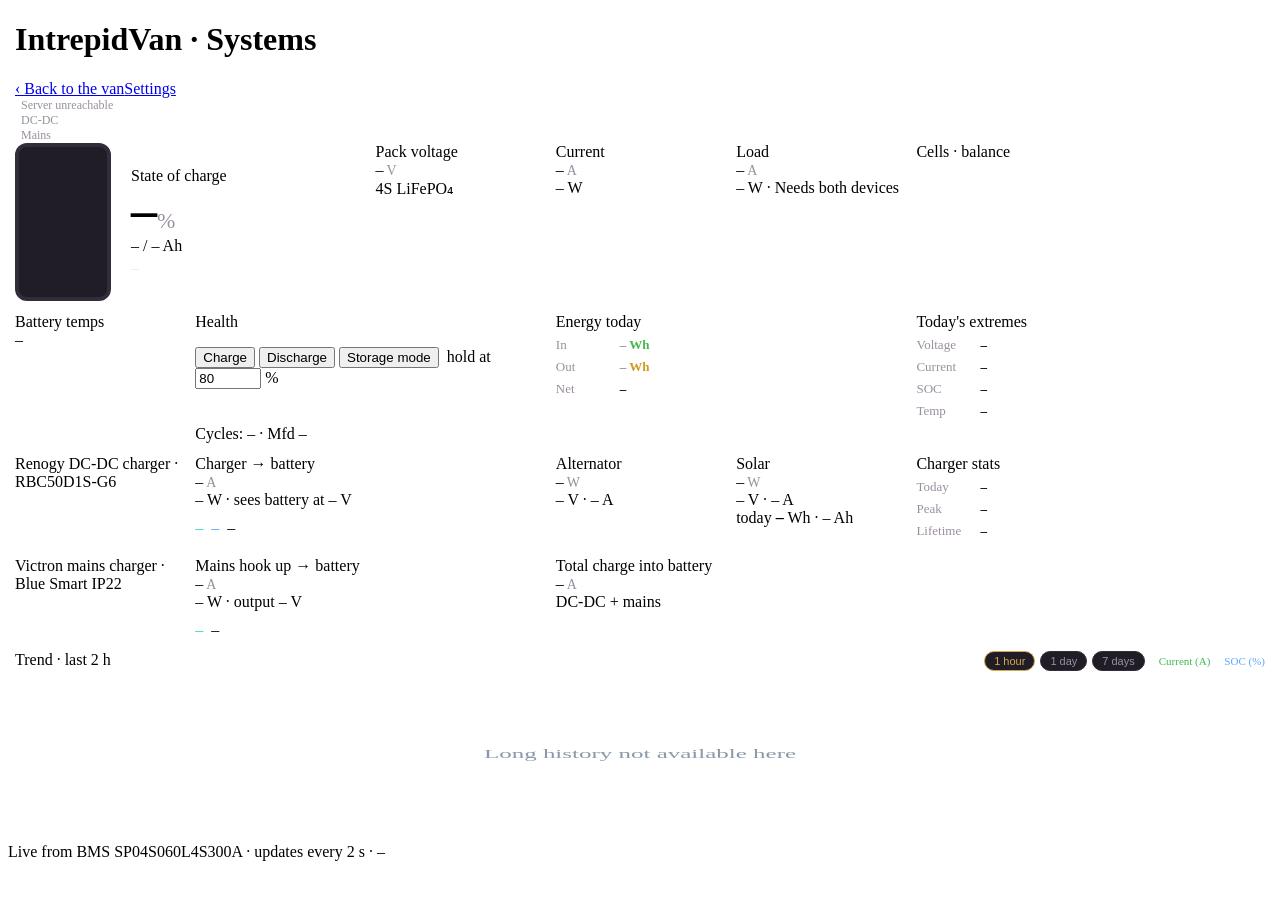
==== static/index.html @ 7e8dc15c "CamperDash: first public release Campervan monitoring and control: one RP2350 relay-board hub talks " ====
<!DOCTYPE html>
<html lang="en">
<head>
<meta charset="utf-8">
<meta name="viewport" content="width=device-width, initial-scale=1, viewport-fit=cover">
<title>IntrepidVan · Systems</title>
<link rel="stylesheet" href="/app.css">
<style>
:root{
    --bg:#0f0e12; --panel:#17151b; --panel2:#201d26; --line:#322d3a;
    --txt:#efe9e0; --muted:#9a8f9e; --accent:#3fb950; --amber:#d29922;
    --red:#f85149; --blue:#58a6ff; --cyan:#39d3c3;
    --brand:#d3a94a; --brand-dim:#c0912e;
  }
  header,.statuses,.grid{max-width:1250px;margin-left:auto;margin-right:auto}
  #status,#rstatus,#vstatus{font-size:12px;color:var(--muted);display:flex;align-items:center;gap:6px}
  .chip.state{color:var(--cyan);border-color:var(--cyan)}
  .chip.src{color:var(--blue);border-color:var(--blue)}
  .card .value .off{font-size:16px;color:var(--muted);font-weight:400}
  .grid{display:grid;grid-template-columns:repeat(auto-fit,minmax(150px,1fr));gap:12px}
  .card .value .unit{font-size:14px;color:var(--muted);font-weight:400;margin-left:3px}

  /* SOC hero card */
  .soc{grid-column:span 2;display:flex;align-items:center;gap:20px}
  .batt{position:relative;width:88px;height:150px;border:4px solid var(--line);
    border-radius:12px;flex:0 0 auto;overflow:hidden;background:var(--panel2)}
  .batt::before{content:"";position:absolute;top:-11px;left:50%;transform:translateX(-50%);
    width:34px;height:8px;background:var(--line);border-radius:4px 4px 0 0}
  .batt .fill{position:absolute;bottom:0;left:0;right:0;background:var(--accent);
    transition:height .6s ease, background .4s}
  .soc .big{font-size:52px;font-weight:700;line-height:1}
  .soc .big .unit{font-size:22px;color:var(--muted);font-weight:400}

  .flow{font-variant-numeric:tabular-nums}
  .charging{color:var(--accent)} .discharging{color:var(--amber)} .idle{color:var(--muted)}

  .cells .label{margin-bottom:12px}
  .cellrow{display:flex;align-items:center;gap:10px;margin:8px 0;font-size:13px}
  .cellrow .name{width:44px;color:var(--muted)}
  .cellrow .bar{flex:1;height:10px;background:var(--panel2);border-radius:5px;overflow:hidden}
  .cellrow .bar>div{height:100%;background:var(--blue);border-radius:5px;transition:width .5s}
  .cellrow .mv{width:64px;text-align:right;font-variant-numeric:tabular-nums}
  .cellrow.hi .bar>div{background:var(--accent)} .cellrow.lo .bar>div{background:var(--amber)}

  .chips{display:flex;flex-wrap:wrap;gap:8px;margin-top:4px}
  .trow{display:grid;grid-template-columns:24px 1fr auto;align-items:baseline;gap:8px;margin:9px 0}
  .trow .tn{color:var(--txt);font-size:13px;font-weight:600}
  .trow .tr{color:var(--muted);font-size:11px;text-transform:uppercase;letter-spacing:.5px}
  .trow b{font-weight:600;font-size:18px;font-variant-numeric:tabular-nums;white-space:nowrap;text-align:right}
  .eta{color:var(--txt);margin-top:4px}
  .kv{display:flex;align-items:baseline;gap:8px;font-size:13px;margin:6px 0;font-variant-numeric:tabular-nums}
  .kv span{color:var(--muted);width:56px}
  .kv i{font-style:normal;color:var(--muted);font-size:12px}
  .trend svg{width:100%;height:170px;display:block;margin-top:4px}
  .key{font-style:normal;font-size:11px;text-transform:none;letter-spacing:0;margin-left:10px}
  .key.a{color:var(--accent)} .key.s{color:var(--blue)}
  .rbtn{background:var(--panel2);color:var(--muted);border:1px solid var(--line);border-radius:999px;
    padding:3px 9px;font-size:11px;cursor:pointer;margin-left:5px;text-transform:none;letter-spacing:0}
  .rbtn.sel{color:var(--brand);border-color:var(--brand)}

  /* ---- safety alert ---------------------------------------------------- */
  #alertbar{position:fixed;left:0;right:0;top:0;z-index:950;display:none;
    align-items:center;gap:12px;padding:calc(10px + env(safe-area-inset-top)) 16px 10px;
    background:var(--red);color:#fff;font-size:15px;font-weight:600;
    box-shadow:0 2px 18px rgba(0,0,0,.5)}
  #alertbar.show{display:flex}
  #alertbar .atext{flex:1;min-width:0}
  #alertbar .adetail{display:block;font-weight:400;font-size:13px;opacity:.92;margin-top:2px}
  #alertbar button{background:rgba(255,255,255,.16);color:#fff;border:1px solid rgba(255,255,255,.5);
    border-radius:9px;padding:7px 12px;font-size:13px;cursor:pointer;white-space:nowrap}
  #alertbar button:hover{background:rgba(255,255,255,.28)}
  /* the whole page pulses, so it catches the eye from across the van */
  @keyframes alertflash{0%,100%{box-shadow:inset 0 0 0 0 rgba(248,81,73,0)}
                        50%{box-shadow:inset 0 0 0 6px rgba(248,81,73,.85)}}
  body.alerting{animation:alertflash 1s ease-in-out infinite}
  @media (prefers-reduced-motion:reduce){body.alerting{animation:none}
    #alertbar.show{outline:3px solid #fff}}
</style>
</head>
<body>
<header>
  <h1><img class="logo" src="/logo.jpg" alt="">Intrepid<span class="dot">Van</span> · Systems</h1>
  <nav><a href="/">&lsaquo; Back to the van</a><a href="/settings">Settings</a></nav>
</header>
<div class="statuses">
  <div id="status"><span class="led"></span><span id="statustext">Battery</span></div>
  <div id="rstatus"><span class="led"></span><span id="rstatustext">DC-DC</span></div>
  <div id="vstatus"><span class="led"></span><span id="vstatustext">Mains</span></div>
</div>

<div class="grid">
  <div class="card soc">
    <div class="batt"><div class="fill" id="battfill" style="height:0%"></div></div>
    <div>
      <div class="label">State of charge</div>
      <div class="big"><span id="soc">–</span><span class="unit">%</span></div>
      <div class="sub"><span id="ah">–</span> / <span id="ahnom">–</span> Ah</div>
      <div class="sub eta" id="eta">–</div>
    </div>
  </div>

  <div class="card">
    <div class="label">Pack voltage</div>
    <div class="value"><span id="volts">–</span><span class="unit">V</span></div>
    <div class="sub">4S LiFePO₄</div>
  </div>

  <div class="card">
    <div class="label" id="flowlabel">Current</div>
    <div class="value flow"><span id="amps">–</span><span class="unit">A</span></div>
    <div class="sub"><span id="power">–</span> W</div>
  </div>

  <div class="card">
    <div class="label">Load</div>
    <div class="value"><span id="load">–</span><span class="unit">A</span></div>
    <div class="sub"><span id="loadw">–</span> W · <span id="loadnote">Needs both devices</span></div>
  </div>

  <div class="card cells" style="grid-column:span 2">
    <div class="label">Cells · balance <span id="delta" style="float:right;color:var(--muted)"></span></div>
    <div id="cells"></div>
  </div>

  <div class="card">
    <div class="label">Battery temps</div>
    <div id="temps"><span class="nsub">–</span></div>
    <div class="sub" id="tspread" style="margin-top:10px"></div>
  </div>

  <div class="card" style="grid-column:span 2">
    <div class="label">Health</div>
    <div class="chips" id="health"></div>
    <div class="ctl" style="margin-top:12px">
      <button class="btn" id="fet-charge">Charge</button>
      <button class="btn" id="fet-discharge">Discharge</button>
      <button class="btn" id="storage">Storage mode</button>
      <label style="margin-left:4px">hold at
        <input id="storagetgt" type="number" min="30" max="95" step="5" value="80" style="width:58px"> %</label>
    </div>
    <div class="sub" id="fetres" style="margin-top:8px">&nbsp;</div>
    <div class="sub" style="margin-top:10px">Cycles: <span id="cycles">–</span> · Mfd <span id="mfd">–</span></div>
  </div>

  <div class="card" style="grid-column:span 2">
    <div class="label">Energy today</div>
    <div class="kv"><span>In</span><b class="charging"><span id="whin">–</span> Wh</b><i id="ahin"></i></div>
    <div class="kv"><span>Out</span><b class="discharging"><span id="whout">–</span> Wh</b><i id="ahout"></i></div>
    <div class="kv"><span>Net</span><b id="whnet">–</b></div>
    <div class="sub" id="since"></div>
  </div>

  <div class="card" style="grid-column:span 2">
    <div class="label">Today's extremes</div>
    <div class="kv"><span>Voltage</span><b id="xv">–</b></div>
    <div class="kv"><span>Current</span><b id="xa">–</b></div>
    <div class="kv"><span>SOC</span><b id="xsoc">–</b></div>
    <div class="kv"><span>Temp</span><b id="xt">–</b></div>
  </div>

  <div class="section">Renogy DC-DC charger · <span id="rmodel">RBC50D1S-G6</span></div>

  <div class="card" style="grid-column:span 2">
    <div class="label">Charger → battery</div>
    <div class="value"><span id="rchg">–</span><span class="unit">A</span></div>
    <div class="sub"><span id="rchgw">–</span> W · sees battery at <span id="rbv">–</span> V</div>
    <div class="chips" style="margin-top:10px">
      <span class="chip state" id="rstate">–</span>
      <span class="chip src" id="rsource">–</span>
      <span class="chip" id="rtemp">–</span>
    </div>
  </div>

  <div class="card">
    <div class="label">Alternator</div>
    <div class="value"><span id="altw">–</span><span class="unit">W</span></div>
    <div class="sub"><span id="altv">–</span> V · <span id="alta">–</span> A</div>
    <div class="sub" id="altnote"></div>
  </div>

  <div class="card">
    <div class="label">Solar</div>
    <div class="value"><span id="solw">–</span><span class="unit">W</span></div>
    <div class="sub"><span id="solv">–</span> V · <span id="sola">–</span> A</div>
    <div class="sub">today <b id="rwh">–</b> Wh · <span id="rah">–</span> Ah</div>
  </div>

  <div class="card" style="grid-column:span 2">
    <div class="label">Charger stats</div>
    <div class="kv"><span>Today</span><b id="rtoday">–</b></div>
    <div class="kv"><span>Peak</span><b id="rpeak">–</b></div>
    <div class="kv"><span>Lifetime</span><b id="rlife">–</b></div>
    <div class="chips" id="rfaults" style="margin-top:6px"></div>
  </div>

  <div class="section">Victron mains charger · <span id="vmodel">Blue Smart IP22</span></div>

  <div class="card" style="grid-column:span 2">
    <div class="label">Mains hook up → battery</div>
    <div class="value"><span id="vchg">–</span><span class="unit">A</span></div>
    <div class="sub"><span id="vchgw">–</span> W · output <span id="vv">–</span> V</div>
    <div class="chips" style="margin-top:10px">
      <span class="chip state" id="vstate">–</span>
      <span class="chip" id="verr">–</span>
    </div>
  </div>

  <div class="card" style="grid-column:span 2">
    <div class="label">Total charge into battery</div>
    <div class="value"><span id="totchg">–</span><span class="unit">A</span></div>
    <div class="sub" id="totbreak">DC-DC + mains</div>
  </div>

  <div class="card trend" style="grid-column:1 / -1">
    <div class="label">Trend · <span id="span">last 2 h</span>
      <span style="float:right">
        <button class="rbtn sel" data-range="hour">1 hour</button><button class="rbtn" data-range="day">1 day</button><button class="rbtn" data-range="week">7 days</button>
        <i class="key a">Current (A)</i> <i class="key s">SOC (%)</i></span></div>
    <svg id="graph" viewBox="0 0 600 170" preserveAspectRatio="none"></svg>
  </div>
</div>

<footer>Live from BMS SP04S060L4S300A · updates every 2 s · <span id="age">–</span></footer>

<script src="/common.js"></script>
<script>
const $ = id => document.getElementById(id);

function fmtFlow(a){
  if(a===undefined||a===null) return {cls:'idle',txt:'–'};
  if(a>0.05) return {cls:'charging',txt:'+'+a.toFixed(2)};
  if(a<-0.05) return {cls:'discharging',txt:a.toFixed(2)};
  return {cls:'idle',txt:'0.00'};
}

async function tick(){
  let d;
  try{ d = await (await fetch('/api/data',{cache:'no-store'})).json(); }
  catch(e){ setStatus(false,'Server unreachable'); return; }

  renderRenogy(d.renogy||{}, d.derived||{});
  renderVictron(d.victron||{}, d.renogy||{});
  if(!d.connected){
    setStatus(false, d.error ? 'Battery: '+d.error.slice(0,30) : 'Battery…');
    return;
  }
  setStatus(true,'Battery');

  if(d.soc!=null){ $('soc').textContent=d.soc; $('battfill').style.height=d.soc+'%';
    $('battfill').style.background = d.soc<20?'var(--red)':d.soc<50?'var(--amber)':'var(--accent)'; }
  if(d.residual_ah!=null) $('ah').textContent=d.residual_ah.toFixed(1);
  if(d.nominal_ah!=null) $('ahnom').textContent=d.nominal_ah.toFixed(0);
  if(d.voltage!=null) $('volts').textContent=d.voltage.toFixed(2);

  const f=fmtFlow(d.current);
  $('amps').className='flow '+f.cls; $('amps').textContent=f.txt;
  $('flowlabel').textContent = d.current>0.05?'Charging':d.current<-0.05?'Discharging':'Current';
  if(d.power_w!=null) $('power').textContent=(d.power_w>0?'+':'')+d.power_w.toFixed(1);

  if(d.cells_mv){
    const mn=d.cell_min_mv, mx=d.cell_max_mv;
    $('delta').textContent='Δ '+(d.cell_delta_mv)+' mV';
    $('cells').innerHTML = d.cells_mv.map((mv,i)=>{
      const pct = Math.max(2,Math.min(100,((mv-3000)/(3650-3000))*100));
      const cls = mv===mx?'hi':mv===mn?'lo':'';
      return `<div class="cellrow ${cls}"><span class="name">C${i+1}</span>
        <span class="bar"><div style="width:${pct}%"></div></span>
        <span class="mv">${(mv/1000).toFixed(3)} V</span></div>`;
    }).join('');
  }

  if(d.temps_c && d.temps_c.length){
    const roles=['board','cell','cell'];  // tentative — confirm by which climbs under load
    const arr=d.temps_c, mn=Math.min(...arr), mx=Math.max(...arr);
    $('temps').innerHTML = arr.map((t,i)=>{
      const hot = arr.length>1 && t===mx && (mx-mn)>=0.3;
      return `<div class="trow"><span class="tn">T${i+1}</span>`+
             `<span class="tr">${roles[i]||''}</span>`+
             `<b${hot?' style="color:var(--amber)"':''}>${t.toFixed(1)} °C</b></div>`;
    }).join('');
    $('tspread').textContent = arr.length>1 ? 'Spread '+(mx-mn).toFixed(1)+' °C' : '';
  }

  const h=[];
  h.push(`<span class="chip ${d.charge_fet?'on':'warn'}">Charge ${d.charge_fet?'enabled':'disabled'}</span>`);
  h.push(`<span class="chip ${d.discharge_fet?'on':'warn'}">Discharge ${d.discharge_fet?'enabled':'disabled'}</span>`);
  paintFets(d);
  if(d.faults && d.faults.length) d.faults.forEach(x=>h.push(`<span class="chip bad">${x}</span>`));
  else h.push(`<span class="chip on">No faults</span>`);
  $('health').innerHTML=h.join('');
  if(d.cycles!=null) $('cycles').textContent=d.cycles;
  if(d.prod_date) $('mfd').textContent=d.prod_date;

  { // prefer the device-computed age (the Pico has no real clock)
    const age = d.age_s!=null ? d.age_s : (d.updated ? Math.round(Date.now()/1000-d.updated) : null);
    if(age!=null) $('age').textContent='Last reading '+(age<2?'just now':age+'s ago'); }

  const st=d.stats; if(!st) return;
  // time remaining
  const fmtH=h=>{ if(h>240) return '> 10 days'; const m=Math.round(h*60);
    return m<60? m+' min' : Math.floor(m/60)+' h '+String(m%60).padStart(2,'0')+' m'; };
  if(st.time_to_empty_h!=null) $('eta').innerHTML=`≈ <b>${fmtH(st.time_to_empty_h)}</b> to empty at ${(-st.avg_current).toFixed(1)} A avg`;
  else if(st.time_to_full_h!=null && d.soc>=100) $('eta').innerHTML=`Full · floating at +${st.avg_current.toFixed(1)} A`;
  else if(st.time_to_full_h!=null) $('eta').innerHTML=`≈ <b>${fmtH(st.time_to_full_h)}</b> to full at ${st.avg_current.toFixed(1)} A avg`;
  else $('eta').textContent = d.soc>=100 ? 'Full · no load' : 'Idle · no significant load';
  // energy
  $('whin').textContent=st.wh_in.toFixed(0); $('ahin').textContent=st.ah_in.toFixed(1)+' Ah';
  $('whout').textContent=st.wh_out.toFixed(0); $('ahout').textContent=st.ah_out.toFixed(1)+' Ah';
  const net=st.wh_in-st.wh_out; $('whnet').textContent=(net>=0?'+':'')+net.toFixed(0)+' Wh';
  $('whnet').className=net>0?'charging':net<0?'discharging':'';
  $('since').textContent = st.since ? 'Since '+new Date(st.since*1000).toLocaleTimeString([],{hour:'2-digit',minute:'2-digit'})
                         : (st.uptime_s!=null ? 'Since boot ('+Math.round(st.uptime_s/60)+' min ago)' : 'Since boot');
  // extremes
  const rng=(k,f,u)=>{const [lo,hi]=st.ext[k]||[]; return lo==null?'–':`${f(lo)} – ${f(hi)}${u}`;};
  $('xv').textContent=rng('v',x=>x.toFixed(2),' V');
  $('xa').textContent=rng('a',x=>x.toFixed(1),' A');
  $('xsoc').textContent=rng('soc',x=>x,' %');
  $('xt').textContent=rng('t',x=>x.toFixed(1),' °C');
}

let trendRange='hour';
// 1 hour comes from the fine tier held in RAM (a row every ~12 s); a day and a
// week come from the 10-minute rows on flash. Each view is clipped to its own
// window so the axis means what the button says - the fine tier can hold a
// little over an hour, and the flash file a little over seven days.
const TREND_WINDOW={hour:3600, day:86400, week:7*86400};
async function drawTrend(){
  let pts, coarse=false;
  try{
    if(trendRange==='hour'){
      pts=await (await fetch('/api/history',{cache:'no-store'})).json();
      // Straight after a restart the RAM tier is empty, so fall back to the
      // flash rows rather than showing nothing - marked as coarse, since they
      // are ten minutes apart.
      if(!Array.isArray(pts) || pts.length<2){
        const r=await fetch('/api/history/long',{cache:'no-store'});
        if(r.ok){ pts=await r.json(); coarse=true; }
      }
    } else {
      const resp=await fetch('/api/history/long',{cache:'no-store'});
      if(!resp.ok) throw new Error('no long history');
      pts=await resp.json();
    }
    if(Array.isArray(pts)){
      const cut=Date.now()/1000-TREND_WINDOW[trendRange];
      const inWindow=pts.filter(p=>p[0]>=cut);
      if(inWindow.length>=2) pts=inWindow;      // else show what little there is
    }
  }catch(e){
    $('graph').innerHTML=`<text x="300" y="85" fill="#8b98a9" font-size="12" text-anchor="middle">Long history not available here</text>`;
    return;
  }
  if(!Array.isArray(pts)) return;
  const W=600,H=170,L=34,R=34,T=8,B=18, w=W-L-R, h=H-T-B;
  const svg=$('graph');
  if(pts.length<2){ svg.innerHTML=`<text x="${W/2}" y="${H/2}" fill="#8b98a9" font-size="12" text-anchor="middle">Collecting data…</text>`; return; }
  const t0=pts[0][0], t1=pts[pts.length-1][0], span=Math.max(t1-t0,60);
  const amps=pts.map(p=>p[2]); let amax=Math.max(1,...amps.map(Math.abs)); amax=Math.ceil(amax);
  const X=t=>L+(t-t0)/span*w, YA=a=>T+h/2-(a/amax)*(h/2), YS=s=>T+h-(s/100)*h;
  const zero=YA(0);
  const path=(f)=>pts.map((p,i)=>(i?'L':'M')+X(p[0]).toFixed(1)+' '+f(p).toFixed(1)).join(' ');
  const area=path(p=>YA(p[2]))+` L${X(t1).toFixed(1)} ${zero} L${X(t0).toFixed(1)} ${zero} Z`;
  const soc=pts.filter(p=>p[3]!=null);
  const mins=Math.round(span/60);
  const label = mins<120 ? `last ${mins} min`
              : mins<2880 ? `last ${(mins/60).toFixed(1)} h`
              : `last ${(mins/1440).toFixed(1)} days`;
  $('span').textContent = label + (coarse ? ' · 10 min steps' : '');
  svg.innerHTML=`
    <defs><clipPath id="up"><rect x="0" y="0" width="${W}" height="${zero}"/></clipPath>
          <clipPath id="dn"><rect x="0" y="${zero}" width="${W}" height="${H-zero}"/></clipPath></defs>
    <line x1="${L}" x2="${W-R}" y1="${zero}" y2="${zero}" stroke="#2a3140"/>
    <path d="${area}" fill="#3fb950" fill-opacity=".25" stroke="#3fb950" stroke-width="1.2" clip-path="url(#up)" vector-effect="non-scaling-stroke"/>
    <path d="${area}" fill="#d29922" fill-opacity=".25" stroke="#d29922" stroke-width="1.2" clip-path="url(#dn)" vector-effect="non-scaling-stroke"/>
    ${soc.length>1?`<path d="${soc.map((p,i)=>(i?'L':'M')+X(p[0]).toFixed(1)+' '+YS(p[3]).toFixed(1)).join(' ')}" fill="none" stroke="#58a6ff" stroke-width="1.6" vector-effect="non-scaling-stroke"/>`:''}
    <g fill="#8b98a9" font-size="10" font-family="sans-serif">
      <text x="${L-4}" y="${T+9}" text-anchor="end">+${amax}</text>
      <text x="${L-4}" y="${zero+3}" text-anchor="end">0</text>
      <text x="${L-4}" y="${T+h}" text-anchor="end">−${amax}</text>
      <text x="${W-R+4}" y="${T+9}" fill="#58a6ff">100</text>
      <text x="${W-R+4}" y="${T+h}" fill="#58a6ff">0</text>
      <text x="${L}" y="${H-4}">${new Date(t0*1000).toLocaleTimeString([],{hour:'2-digit',minute:'2-digit'})}</text>
      <text x="${W-R}" y="${H-4}" text-anchor="end">${new Date(t1*1000).toLocaleTimeString([],{hour:'2-digit',minute:'2-digit'})}</text>
    </g>`;
}

function setStatus(ok,txt){ $('status').className=ok?'ok':''; $('statustext').textContent=txt; }

function renderVictron(v, r){
  const ok=!!v.connected;
  $('vstatus').className=ok?'ok':''; $('vstatustext').textContent= ok?'Mains': v.stale?'Mains off':'Mains…';
  if(v.model) $('vmodel').textContent=v.model.replace(/ \(\d+\)$/,'');
  if(ok){
    $('vchg').textContent=(v.current??0).toFixed(2); $('vchgw').textContent=(v.power_w??0).toFixed(0); $('vv').textContent=(v.voltage??0).toFixed(1);
    $('vstate').textContent=v.state||'–'; $('vstate').hidden=false;
    $('verr').textContent=v.error||''; $('verr').className='chip '+(v.error&&v.error!=='No Error'?'bad':'on');
  } else {
    $('vchg').textContent='–'; $('vchgw').textContent='–'; $('vv').textContent='–';
    $('vstate').textContent='Not plugged in'; $('verr').textContent=''; $('verr').className='chip';
  }
  // total charge into battery = DC-DC + mains
  const rc = (r.connected && r.charge_a!=null)? r.charge_a : 0;
  const vc = ok && v.current!=null ? v.current : 0;
  if(r.connected || ok){
    $('totchg').textContent=(rc+vc).toFixed(2);
    $('totbreak').textContent=`${rc.toFixed(2)} A DC-DC + ${vc.toFixed(2)} A mains`;
  } else { $('totchg').textContent='–'; $('totbreak').textContent='No charger connected'; }
}

function renderRenogy(r, dv){
  // true load (needs both devices fresh)
  if(dv.load_a!=null){ $('load').textContent=dv.load_a.toFixed(2); $('loadw').textContent=dv.load_w.toFixed(0);
    $('loadnote').textContent='Charger in − battery net'; }
  else { $('load').textContent='–'; $('loadw').textContent='–'; $('loadnote').textContent='Needs both devices'; }

  const ok=!!r.connected;
  $('rstatus').className=ok?'ok':''; $('rstatustext').textContent= ok?'DC-DC': r.error?'DC-DC: '+r.error.slice(0,30):'DC-DC…';
  if(!ok) return;
  $('rchg').textContent=r.charge_a.toFixed(2); $('rchgw').textContent=r.charge_w.toFixed(0); $('rbv').textContent=r.battery_v.toFixed(1);
  $('rstate').textContent=r.state; $('rsource').textContent= r.source==='None'?'No input':'from '+r.source.toLowerCase();
  $('rtemp').textContent=`Unit ${r.ctrl_temp_c}° · batt ${r.batt_temp_c}°`;
  $('altw').innerHTML= r.alt_a>0.05? r.alt_w : '<span class="off">0</span>';
  $('altv').textContent=r.alt_v.toFixed(1); $('alta').textContent=r.alt_a.toFixed(2);
  // 13.6, not 13.2: the DC-DC holds this line at 13.2 V trickle-charging the
  // starter from the hook-up with the engine off.
  $('altnote').textContent= r.alt_a>0.05 ? 'Engine running' : (r.alt_v>13.6?'Engine on, not charging':'Engine off');
  $('solw').innerHTML= r.solar_a>0.05? r.solar_w : '<span class="off">0</span>';
  $('solv').textContent=r.solar_v.toFixed(1); $('sola').textContent=r.solar_a.toFixed(2);
  $('rwh').textContent=r.today_chg_wh; $('rah').textContent=r.today_chg_ah;
  $('rtoday').textContent=`${r.today_min_v.toFixed(1)} – ${r.today_max_v.toFixed(1)} V · ${r.today_chg_ah} Ah in`;
  $('rpeak').textContent=`${r.today_max_chg_a.toFixed(1)} A · ${r.today_max_chg_w} W`;
  $('rlife').textContent=`${r.run_days} days · ${r.full_charges} full charges · ${r.total_gen_kwh} kWh`;
  $('rfaults').innerHTML = r.faults.length ? r.faults.map(f=>`<span class="chip bad">${f}</span>`).join('') : '<span class="chip on">No faults</span>';
}

tick(); setInterval(tick,2000);
document.querySelectorAll('.rbtn').forEach(b=>b.addEventListener('click',()=>{
  trendRange=b.dataset.range;
  document.querySelectorAll('.rbtn').forEach(x=>x.classList.toggle('sel',x===b));
  drawTrend();
}));
drawTrend(); setInterval(drawTrend,10000);

// ---- battery MOSFET control ------------------------------------------------
// The pack's own charge/discharge switches. Charge is safe to toggle from here.
// Discharge is not: it cuts the van's 12 V supply, which on this install powers
// the hub itself, so it can only be turned back on from the BMS phone app.
let fetBusy = false, storageOn = false, lastFet = {};

function paintFets(d){
  lastFet = d || {};
  const cb = document.getElementById('fet-charge');
  const db = document.getElementById('fet-discharge');
  if(!cb || !db) return;
  cb.textContent = d.charge_fet ? 'Charge: on' : 'Charge: off';
  cb.className = 'btn ' + (d.charge_fet ? 'on' : 'off');
  db.textContent = d.discharge_fet ? 'Discharge: on' : 'Discharge: off';
  db.className = 'btn ' + (d.discharge_fet ? 'on' : 'off');
  const st = d.storage || {};
  storageOn = !!st.on;
  const sb = document.getElementById('storage');
  if(sb){
    sb.textContent = storageOn
      ? ('Storage mode: on (' + (st.target||80) + ' %)' + (st.holding ? ' · holding' : ''))
      : 'Storage mode: off';
    sb.className = 'btn ' + (storageOn ? (st.holding ? 'off' : 'on') : '');
  }
  const tgt = document.getElementById('storagetgt');
  if(tgt && st.target && document.activeElement !== tgt) tgt.value = st.target;
  const res = document.getElementById('fetres');
  if(res && st.last && !fetBusy) res.textContent = 'Storage mode: ' + st.last;
}

async function postFet(body){
  const res = document.getElementById('fetres');
  fetBusy = true; res.textContent = 'Talking to the battery…';
  ['fet-charge','fet-discharge','storage'].forEach(id=>{
    const b=document.getElementById(id); if(b) b.disabled=true; });
  try{
    const r = await (await fetch('/api/bms/fet', {method:'POST',
      headers:{'Content-Type':'application/json'}, body:JSON.stringify(body)})).json();
    if(r.ok){
      res.textContent = 'Battery updated.';
      if(r.state) paintFets(Object.assign({}, lastFet, r.state));
    } else {
      res.textContent = 'Not changed: ' + (r.error || 'the battery refused');
    }
  }catch(e){ res.textContent = 'Could not reach the hub: ' + e.message; }
  ['fet-charge','fet-discharge','storage'].forEach(id=>{
    const b=document.getElementById(id); if(b) b.disabled=false; });
  fetBusy = false;
}

document.getElementById('fet-charge').addEventListener('click', ()=>{
  const on = !lastFet.charge_fet;
  let msg = on ? 'Allow the battery to charge again?'
               : 'Stop the battery charging?\n\nSolar and the alternator will no longer put anything in.';
  if(!on && storageOn) msg += '\n\nStorage mode will also be switched off.';
  if(!confirm(msg)) return;
  postFet({charge:on});
});

document.getElementById('fet-discharge').addEventListener('click', ()=>{
  const on = !lastFet.discharge_fet;
  if(on){
    if(!confirm('Allow the battery to supply the van again?')) return;
    postFet({discharge:true});
    return;
  }
  // One-way door: typed confirmation, not just an OK button.
  const typed = prompt(
    'This turns OFF the battery output.\n\n'
    + 'Everything running from the leisure battery stops — including this hub, '
    + 'so you will NOT be able to switch it back on from this page. '
    + 'You will need the BMS app over Bluetooth.\n\n'
    + 'Type CUT POWER to continue.');
  if(typed !== 'CUT POWER'){
    document.getElementById('fetres').textContent = 'Cancelled — battery output left on.';
    return;
  }
  postFet({discharge:false, confirm:'CUT POWER'});
});

document.getElementById('storage').addEventListener('click', async ()=>{
  const tgt = parseInt(document.getElementById('storagetgt').value, 10) || 80;
  const on = !storageOn;
  if(on && !confirm('Hold the battery at about ' + tgt + ' % for storage?\n\n'
      + 'Charging is switched off once it reaches ' + tgt + ' %, and allowed again if it '
      + 'falls to ' + (tgt-5) + ' %. The van keeps its 12 V supply throughout.\n\n'
      + 'Switching storage mode off later puts charging back on automatically.')) return;
  const res = document.getElementById('fetres');
  fetBusy = true; res.textContent = 'Saving…';
  try{
    const r = await (await fetch('/api/storage', {method:'POST',
      headers:{'Content-Type':'application/json'},
      body:JSON.stringify({on:on, target:tgt})})).json();
    res.textContent = r.ok
      ? (on ? 'Storage mode armed.'
            : (r.charge_restored ? 'Storage mode off — charging switched back on.'
                                 : 'Storage mode off.'))
      : ('Not saved: ' + (r.error||'refused'));
  }catch(e){ res.textContent = 'Could not reach the hub: ' + e.message; }
  fetBusy = false;
});







</script>
</body>
</html>
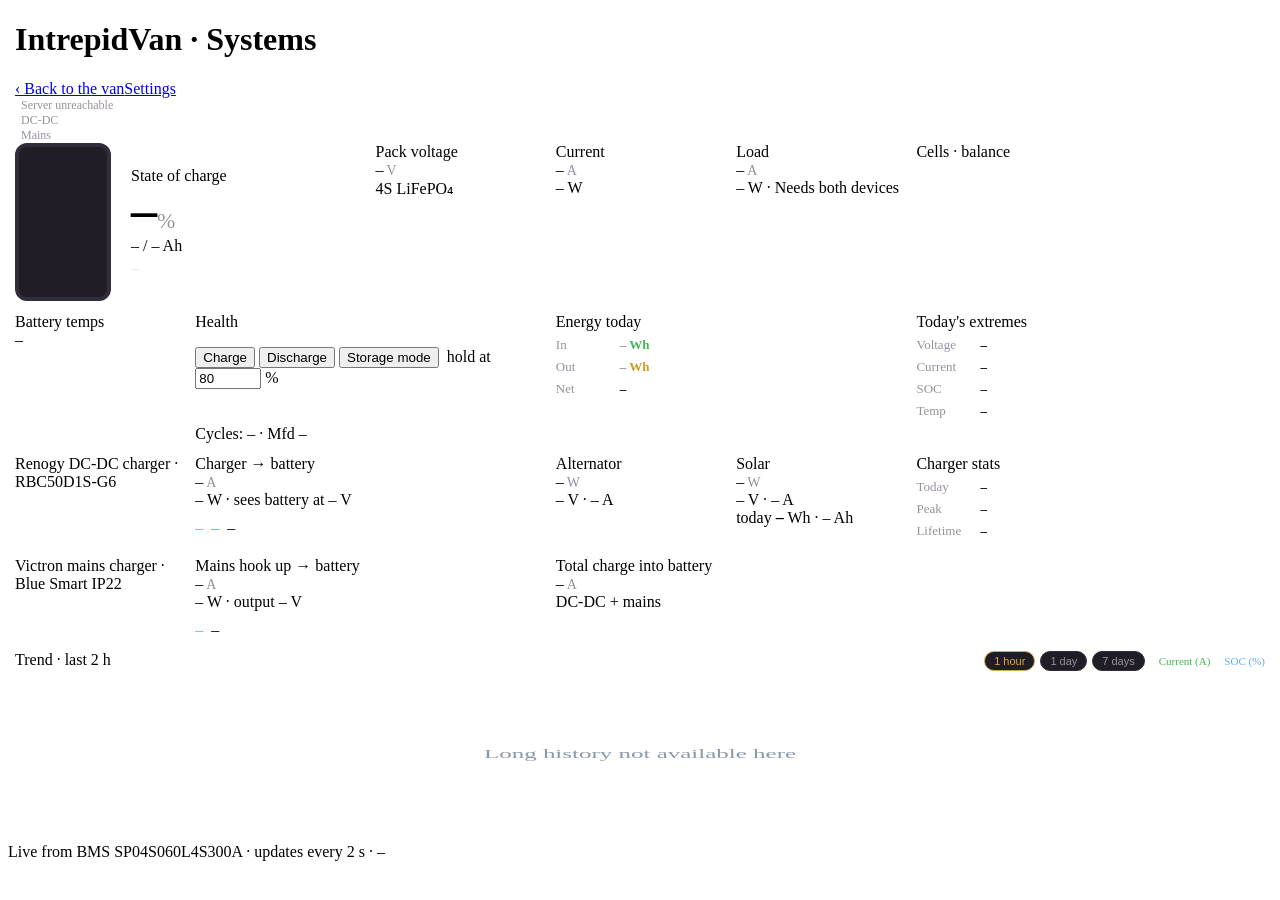
==== commit 393bee0a: "Starter battery: low warning, battery type, and "on charge" switch Settings, Alerts: warn when the r" ====
--- a/static/index.html
+++ b/static/index.html
@@ -238,7 +238,7 @@
   try{ d = await (await fetch('/api/data',{cache:'no-store'})).json(); }
   catch(e){ setStatus(false,'Server unreachable'); return; }
 
-  renderRenogy(d.renogy||{}, d.derived||{});
+  renderRenogy(d.renogy||{}, d.derived||{}, d);
   renderVictron(d.victron||{}, d.renogy||{});
   if(!d.connected){
     setStatus(false, d.error ? 'Battery: '+d.error.slice(0,30) : 'Battery…');
@@ -407,7 +407,7 @@
   } else { $('totchg').textContent='–'; $('totbreak').textContent='No charger connected'; }
 }
 
-function renderRenogy(r, dv){
+function renderRenogy(r, dv, d){
   // true load (needs both devices fresh)
   if(dv.load_a!=null){ $('load').textContent=dv.load_a.toFixed(2); $('loadw').textContent=dv.load_w.toFixed(0);
     $('loadnote').textContent='Charger in − battery net'; }
@@ -423,7 +423,10 @@
   $('altv').textContent=r.alt_v.toFixed(1); $('alta').textContent=r.alt_a.toFixed(2);
   // 13.6, not 13.2: the DC-DC holds this line at 13.2 V trickle-charging the
   // starter from the hook-up with the engine off.
-  $('altnote').textContent= r.alt_a>0.05 ? 'Engine running' : (r.alt_v>13.6?'Engine on, not charging':'Engine off');
+  // The hub's own judgement first: it knows when a charger is on the starter.
+  $('altnote').textContent= ('engine' in d) ? (d.engine ? 'Engine running'
+      : (d.starter && d.starter.state==='charging' ? 'Engine off, starter on charge' : 'Engine off'))
+    : r.alt_a>0.05 ? 'Engine running' : (r.alt_v>13.6?'Engine on, not charging':'Engine off');
   $('solw').innerHTML= r.solar_a>0.05? r.solar_w : '<span class="off">0</span>';
   $('solv').textContent=r.solar_v.toFixed(1); $('sola').textContent=r.solar_a.toFixed(2);
   $('rwh').textContent=r.today_chg_wh; $('rah').textContent=r.today_chg_ah;
